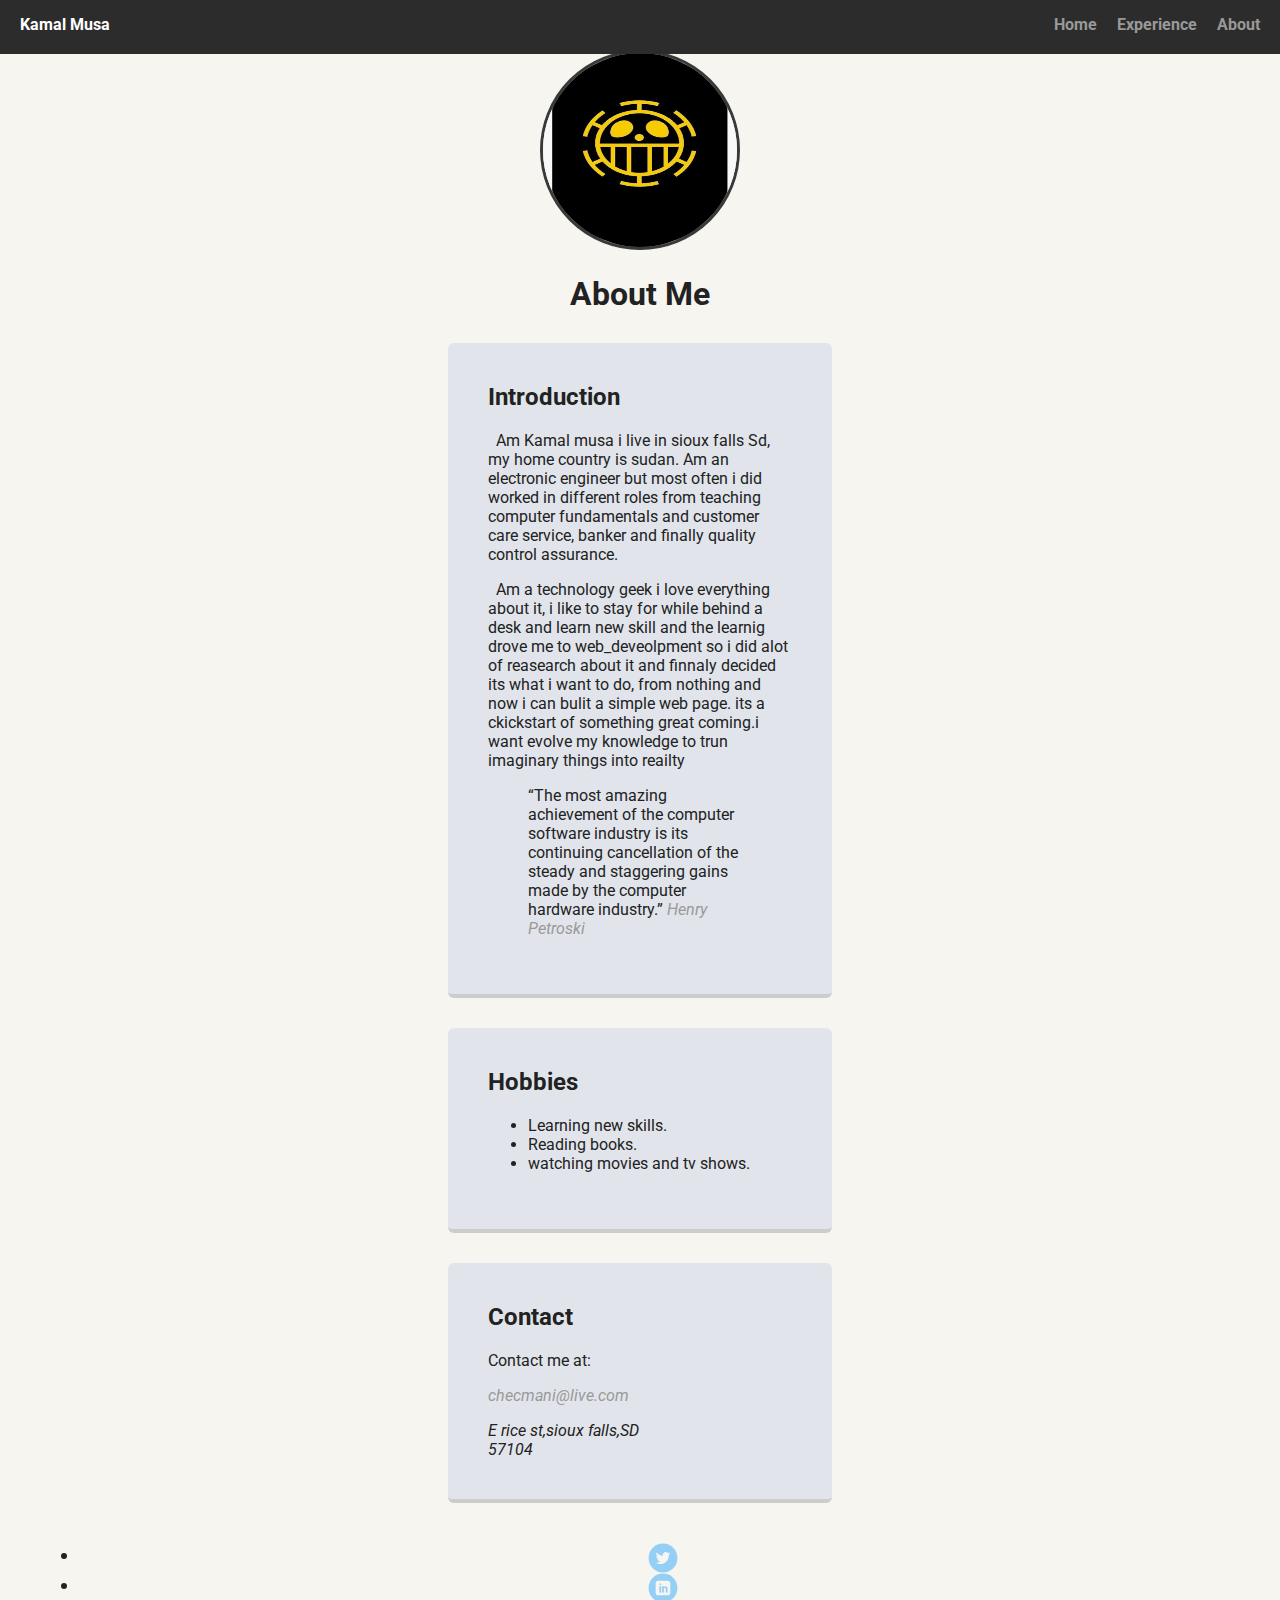
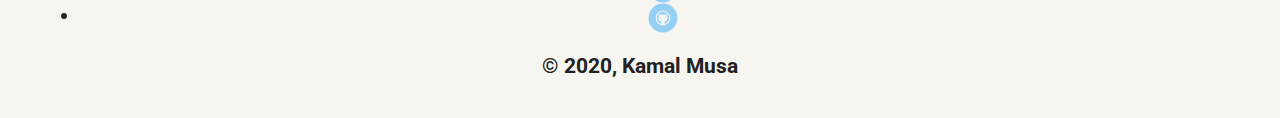
==== about/about.html @ 78acaffb "added about.html/about.css and some changes and validation" ====
<!DOCTYPE html>
<html lang="en">
<head>
    <meta charset="UTF-8">
    <meta name="viewport" content="width=device-width, initial-scale=1.0">
    <title>Contact Kamal</title>
    <link rel="stylesheet" href="about.css">
  <link href="https://fonts.googleapis.com/css?family=Muli%7CRoboto:400,300,500,700,900" rel="stylesheet">
</head>
<body>
    <nav class="main-nav">
        <ul class="nav">
          <li class="name">Kamal Musa</li>
          <li><a href="../index.html">Home</a></li>
          <li><a href="../ex/experience.html">Experience</a></li>
          <li><a href="about.html">About</a></li>
        </ul>
      </nav>

      <header class="head">
        <img src="law2.jpg" alt="about image" width="400" height="400" class="profile-image">
        <h1 class="tag name">About Me</h1>
      </header>
      <main class="flex">
       <section class="card">
        <h2>Introduction</h2>
        <p>&nbsp;&nbsp;Am Kamal musa i live in sioux falls Sd, my home country is sudan. Am an electronic engineer but most often i did worked in different roles 
            from teaching computer fundamentals and customer care service, banker and finally quality control assurance.</P>
        <P>&nbsp;&nbsp;Am a technology geek i love everything about it, i like to stay for while behind a desk  and learn new skill and the learnig drove me to web&UnderBar;deveolpment
            so i did alot of reasearch about it and finnaly decided its what i want to do, from nothing and now i can bulit a simple web page. its a ckickstart of something great
            coming.i want evolve my knowledge to trun imaginary things into reailty  
        </p>
        <blockquote>
            “The most amazing achievement of the computer software industry is its continuing cancellation of the steady and staggering gains made by the computer hardware industry.”
            <cite><a href="http://www.devtopics.com/101-great-computer-programming-quotes/">Henry Petroski</a></cite>
        </blockquote>
       </section>
       <section class="card">
        <h2>Hobbies</h2>
         <ul>
             <li>Learning new skills.</li>
             <li>Reading books.</li>
             <li>watching movies and tv shows.</li>
         </ul>
       </section>
       <section class="card">
         <h2>Contact</h2>
         <p>Contact me at:</p>
         <address>
         <p><a href="mailto:checmani@live.com?cc=checmani@hotmail.com&bcc=checmani@gmail.com&subject=Hi%20body&body=welcome%20to%20my%20website!">checmani@live.com</a></p>
         <span>E rice st,sioux falls,SD<br> 57104</span>
        </address>
       </section>
      </main>
      <footer>
        <ul>
          <li><a href="https://twitter.com/Jemymarten" target="-blank" class="social twitter">Twitter</a></li>
          <li><a href="https://linkedin.com/in/kamal-musa-20407617b/" target="-blank" class="social linkedin">LinkedIn</a></li>
          <li><a href="https://github.com/musakamal" target="-blank" class="social github">Github</a></li>
        </ul>
        <p class="copyright"><strong>&copy; 2020, Kamal Musa</strong></p>
      </footer>
    
</body>
</html>
---- about/about.css ----
/* Global Layout Set-up */
* { 
    box-sizing: border-box;
  }
    
  body {
    margin: 0;
    padding: 0;
    text-align: center;
    font-family: 'Roboto', sans-serif;
    color: #222;
    background: #f7f5f0;
  }
  /* Link Styles */

a {
    text-decoration: none;
    color: #999;
  }
  a:hover {
    color: #6633ff;
  }
  /* Section Styles */

.main-nav {
    width: 100%;
    background: rgb(44, 44, 44);
    min-height: 30px;
    padding: 10px;
    position: fixed;
    text-align: center;
  }
  .nav {
    display: flex;
    justify-content: space-around;
    font-weight: 700;
    list-style-type: none;
    margin: 0 auto;
    padding: 0;
  }
  
  .nav .name {
      display: block;
      margin-right: auto;
      color: white;
  }
  .nav li {
    padding: 5px 10px 10px 10px;
  }
  .nav a {
    transition: all .5s;
  }
  .nav a:hover {
    color: white
  }
  header .profile-image {
    margin-top: 50px;
    width: 200px;
    height: 200px;
    border-radius: 50%;
    border: 3px solid rgb(58, 57, 57);
    transition: all .5s;
  }

  .card {
    margin: 30px;
    padding: 20px 40px 40px;
    max-width: 500px;
    text-align: left;
    background: #fff;
    border-bottom: 4px solid #ccc;
    border-radius: 6px;
    transition: all .5s;
  }
  .card {         /*my additional class name -for card*/
    margin-left: 35%;      
    margin-right: 35%;
    width: auto;
}
a.social {
  display: inline-block;
  text-indent: -9999px;
  margin-left: 5px;
  width: 30px;
  height: 30px;
  background-size: 30px 30px;
  opacity: .4;
  transition: all .5s;
}
a.twitter {
  background-image: url(../images/twitter.svg);
}
a.linkedin {
  background-image: url(../images/linkedin.svg);
}
a.github {
  background-image: url(../images/github.svg);
}
a.social:hover {
  opacity: 1;
}
.clearfix {
  clear: both;
}
footer {
  font-size: 1.3em;
  max-width: 1200px;
  margin: 40px auto;
}
.card {
  background-color: rgba(139, 166, 216, 0.2);
}
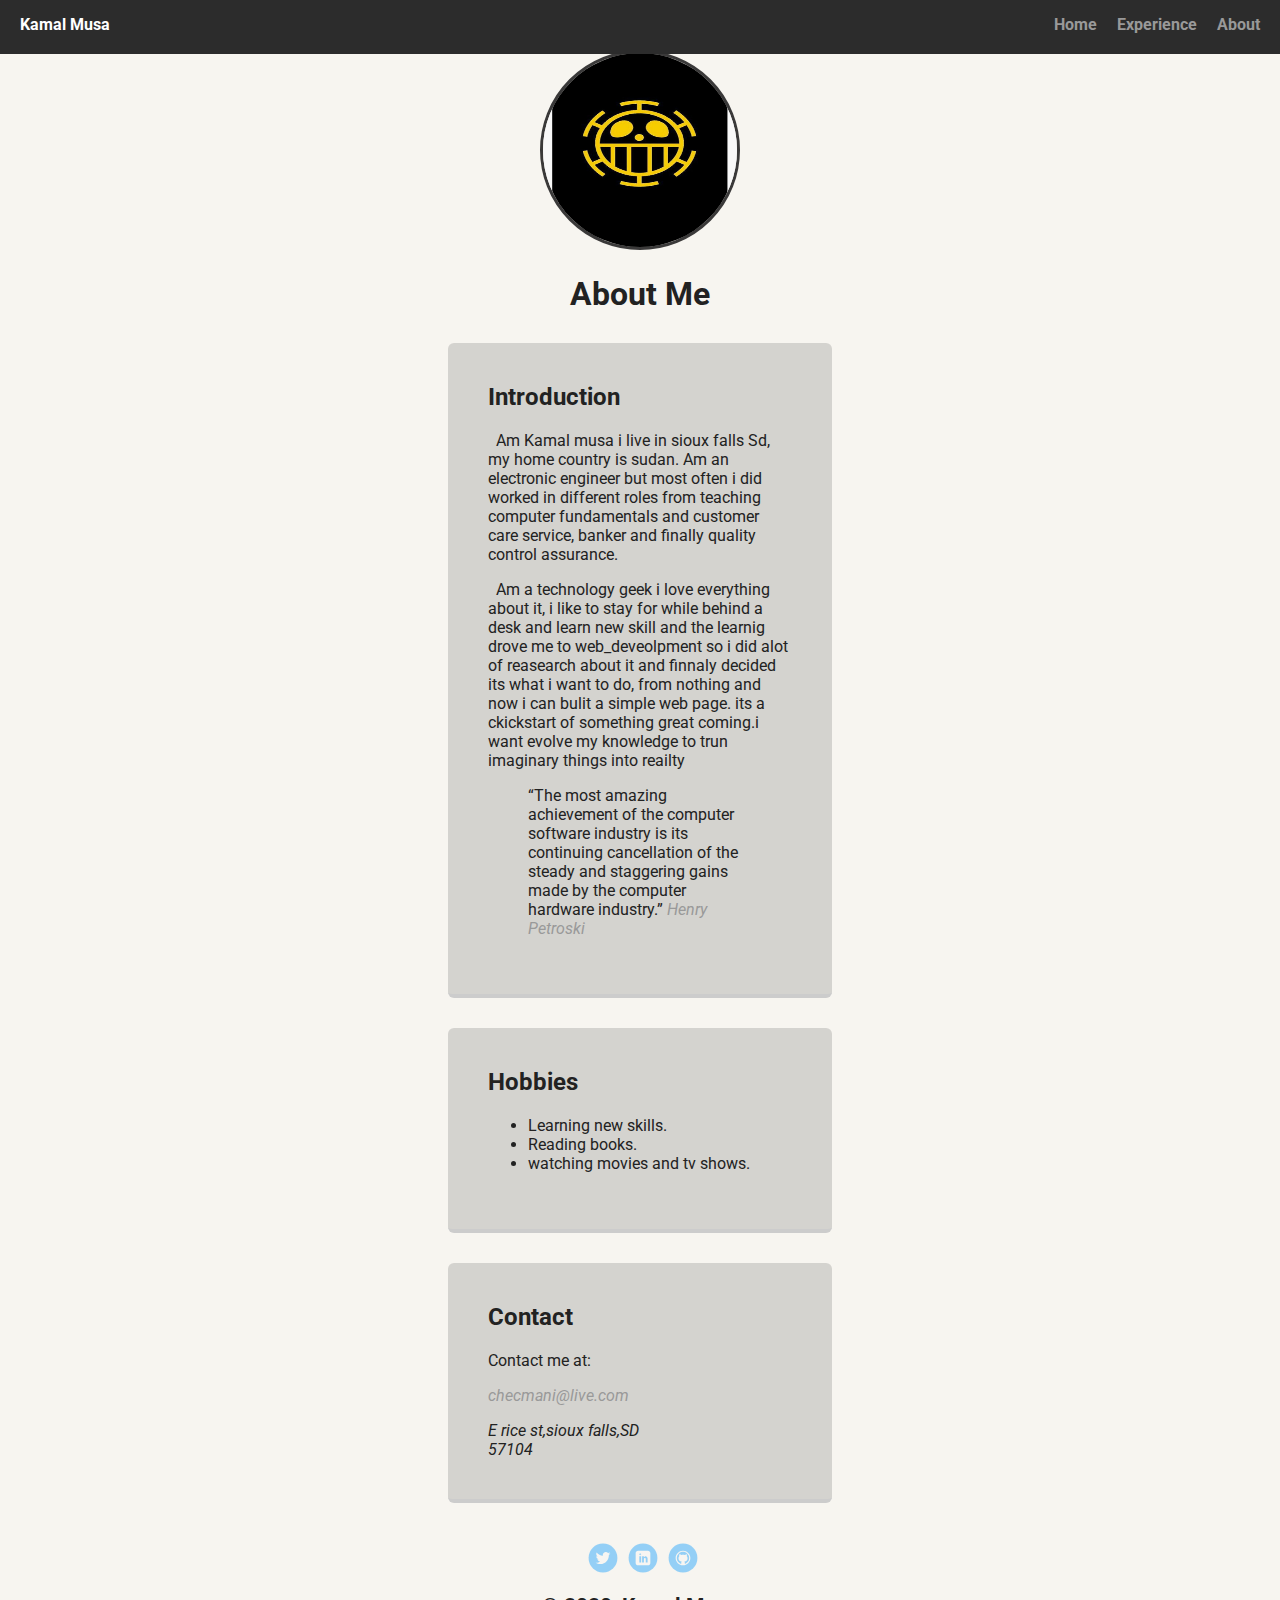
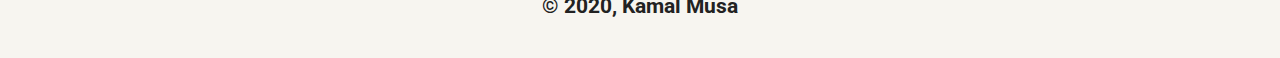
==== commit 6a347795: "added new style in footer to fix the problem for inline-block footer nav" ====
--- a/about/about.html
+++ b/about/about.html
@@ -3,7 +3,7 @@
 <head>
     <meta charset="UTF-8">
     <meta name="viewport" content="width=device-width, initial-scale=1.0">
-    <title>Contact Kamal</title>
+    <title>About The Deveolper</title>
     <link rel="stylesheet" href="about.css">
   <link href="https://fonts.googleapis.com/css?family=Muli%7CRoboto:400,300,500,700,900" rel="stylesheet">
 </head>
@@ -21,7 +21,7 @@
         <img src="law2.jpg" alt="about image" width="400" height="400" class="profile-image">
         <h1 class="tag name">About Me</h1>
       </header>
-      <main class="flex">
+      <main class="flex"></li>
        <section class="card">
         <h2>Introduction</h2>
         <p>&nbsp;&nbsp;Am Kamal musa i live in sioux falls Sd, my home country is sudan. Am an electronic engineer but most often i did worked in different roles 
--- a/about/about.css
+++ b/about/about.css
@@ -87,6 +87,9 @@
   opacity: .4;
   transition: all .5s;
 }
+a.social{
+  
+}
 a.twitter {
   background-image: url(../images/twitter.svg);
 }
@@ -108,5 +111,13 @@
   margin: 40px auto;
 }
 .card {
-  background-color: rgba(139, 166, 216, 0.2);
+  background-color: rgba(74, 75, 77, 0.2);
+}
+footer ul{
+  padding-left: 0;
+  list-style-type: none;
+}
+
+footer li{
+  display: inline-block;
 }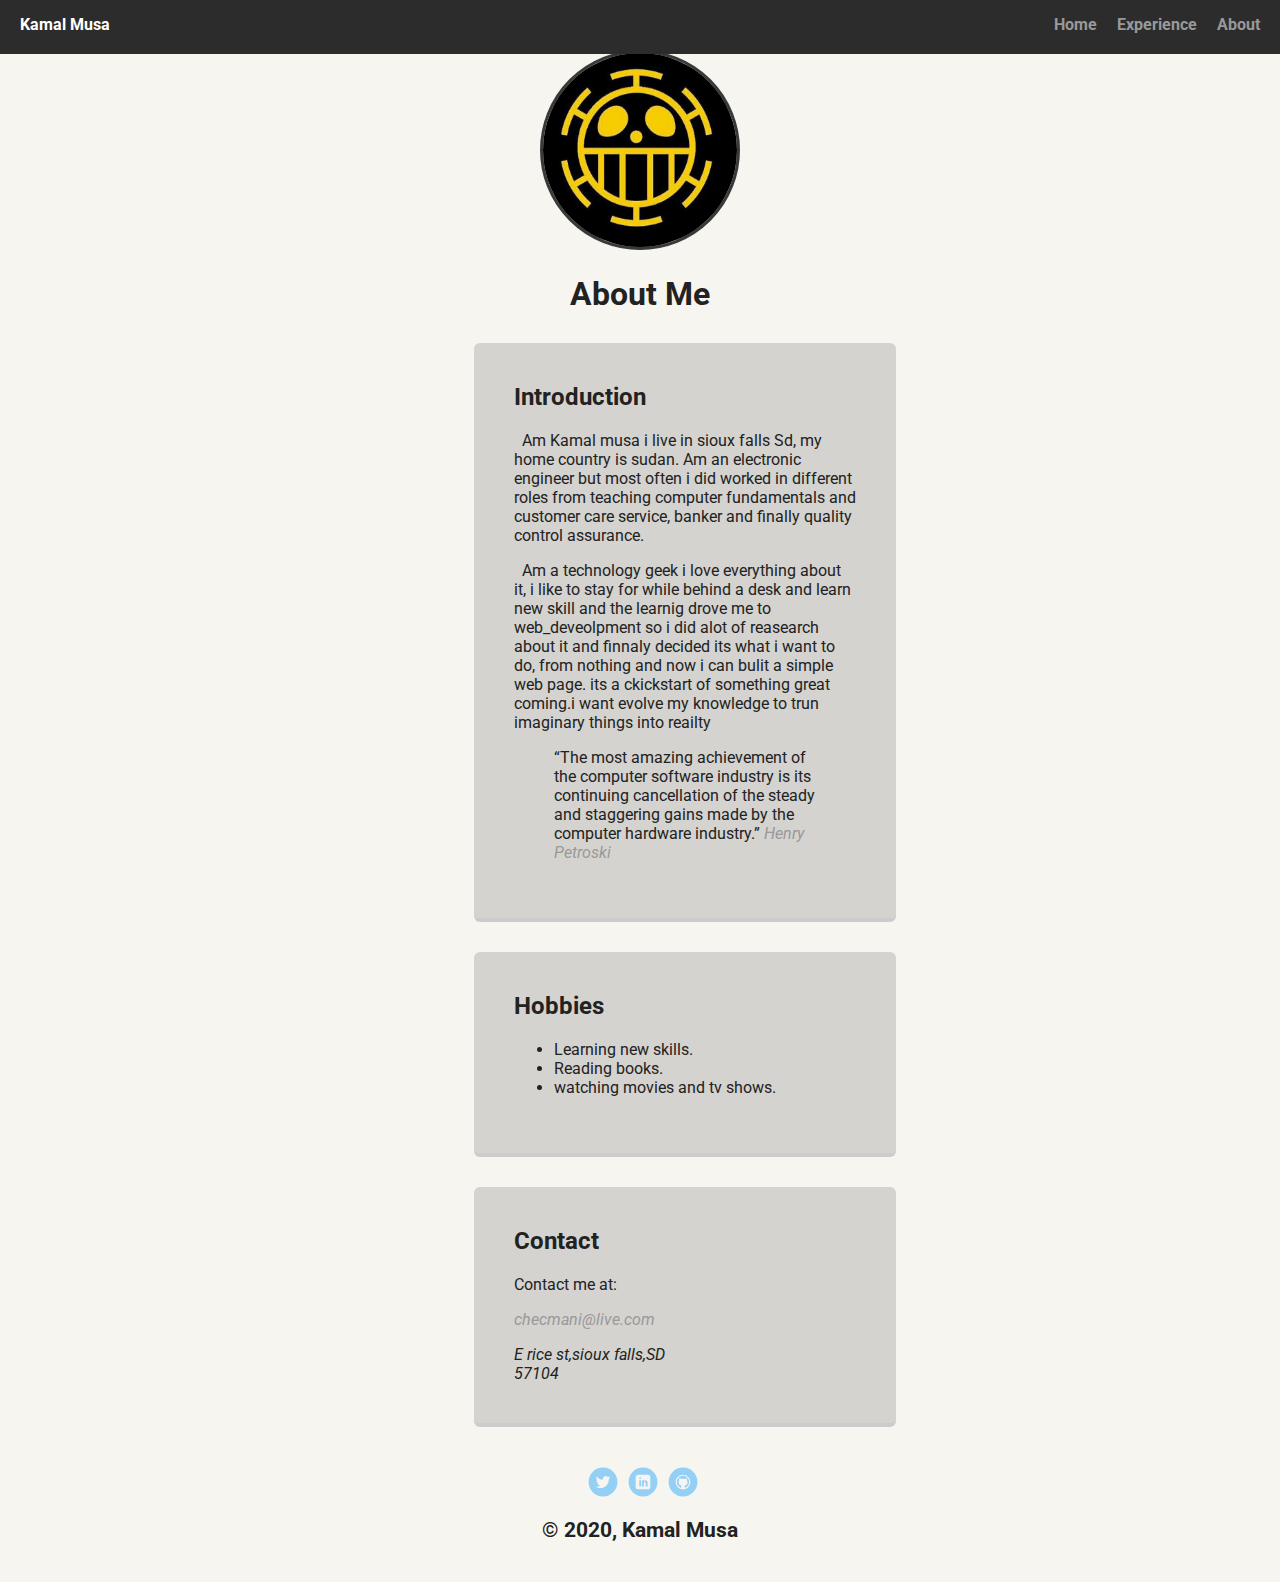
==== commit b235ccc9: ".." ====
--- a/about/about.html
+++ b/about/about.html
@@ -21,7 +21,8 @@
         <img src="law2.jpg" alt="about image" width="400" height="400" class="profile-image">
         <h1 class="tag name">About Me</h1>
       </header>
-      <main class="flex"></li>
+
+      <main class="flex">
        <section class="card">
         <h2>Introduction</h2>
         <p>&nbsp;&nbsp;Am Kamal musa i live in sioux falls Sd, my home country is sudan. Am an electronic engineer but most often i did worked in different roles 
--- a/about/about.css
+++ b/about/about.css
@@ -73,8 +73,8 @@
     transition: all .5s;
   }
   .card {         /*my additional class name -for card*/
-    margin-left: 35%;      
-    margin-right: 35%;
+    margin-left: 37%;      
+    margin-right: 30%;
     width: auto;
 }
 a.social {
